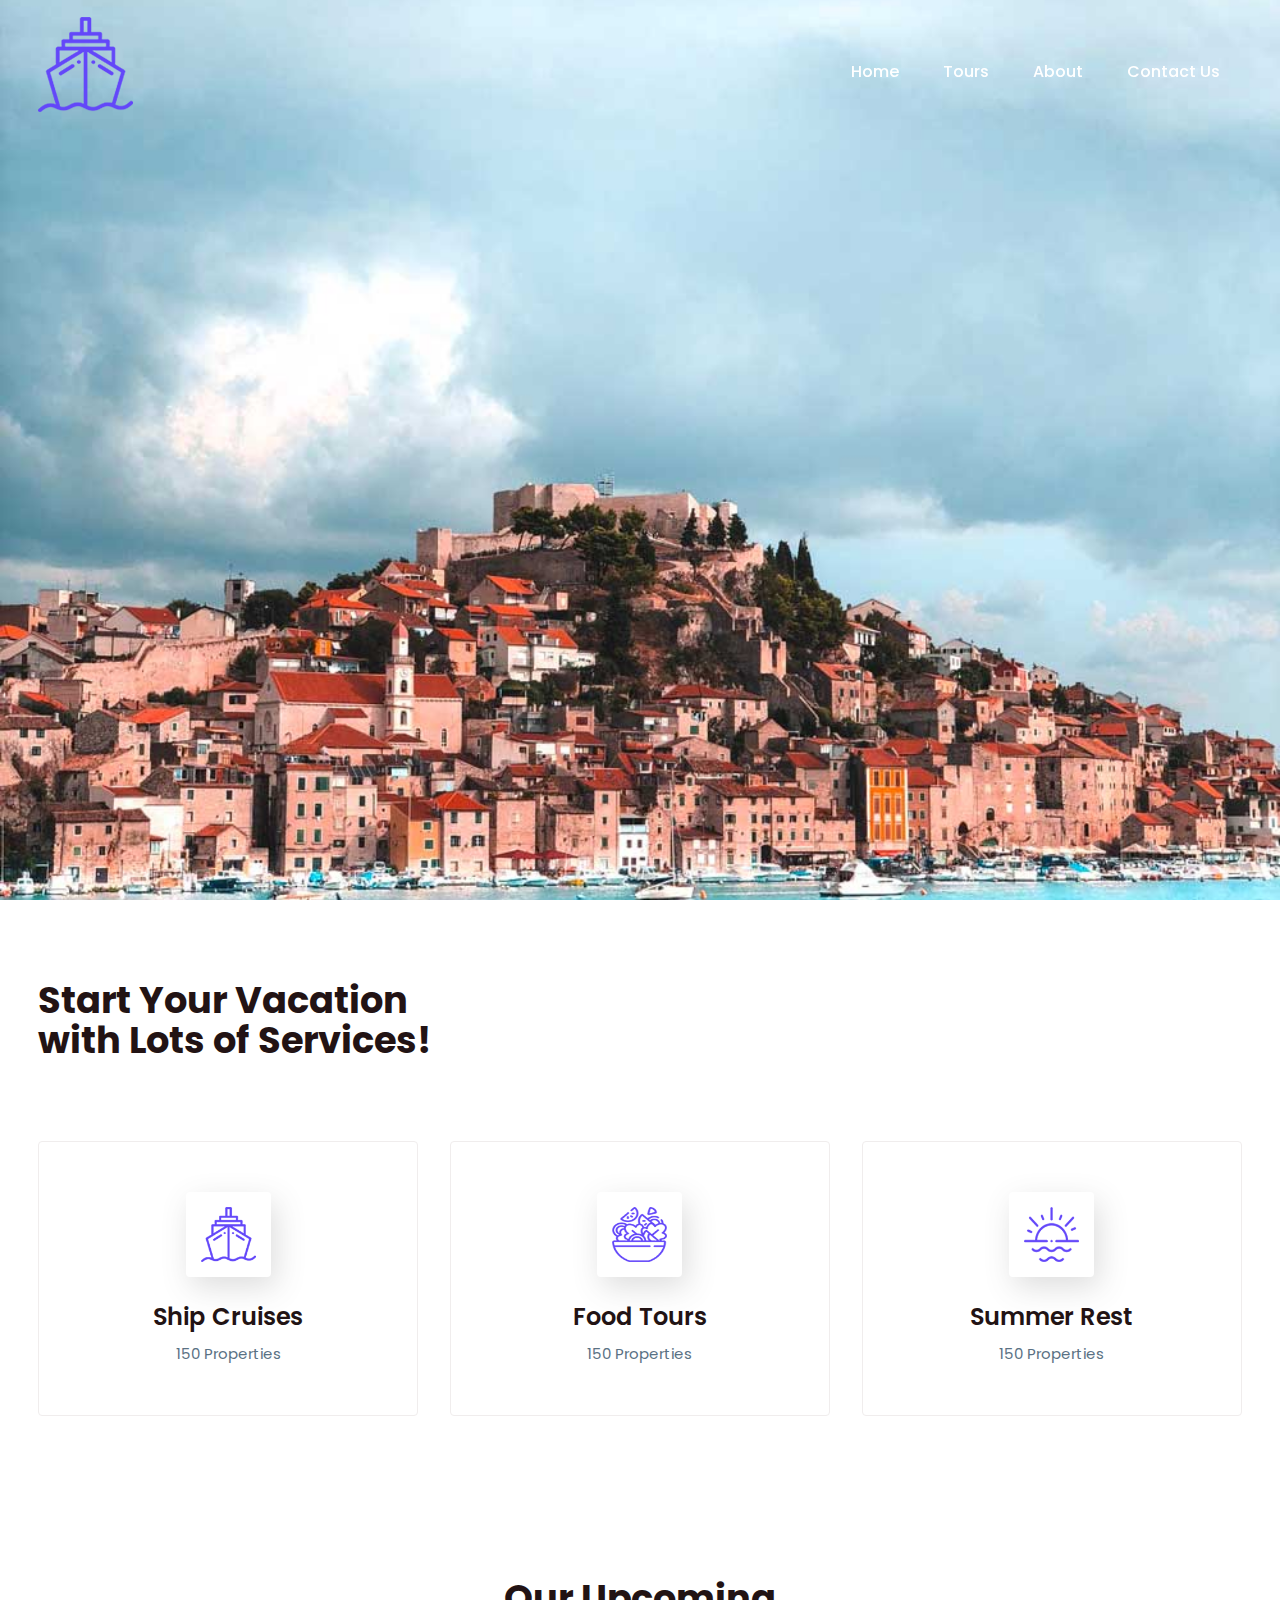
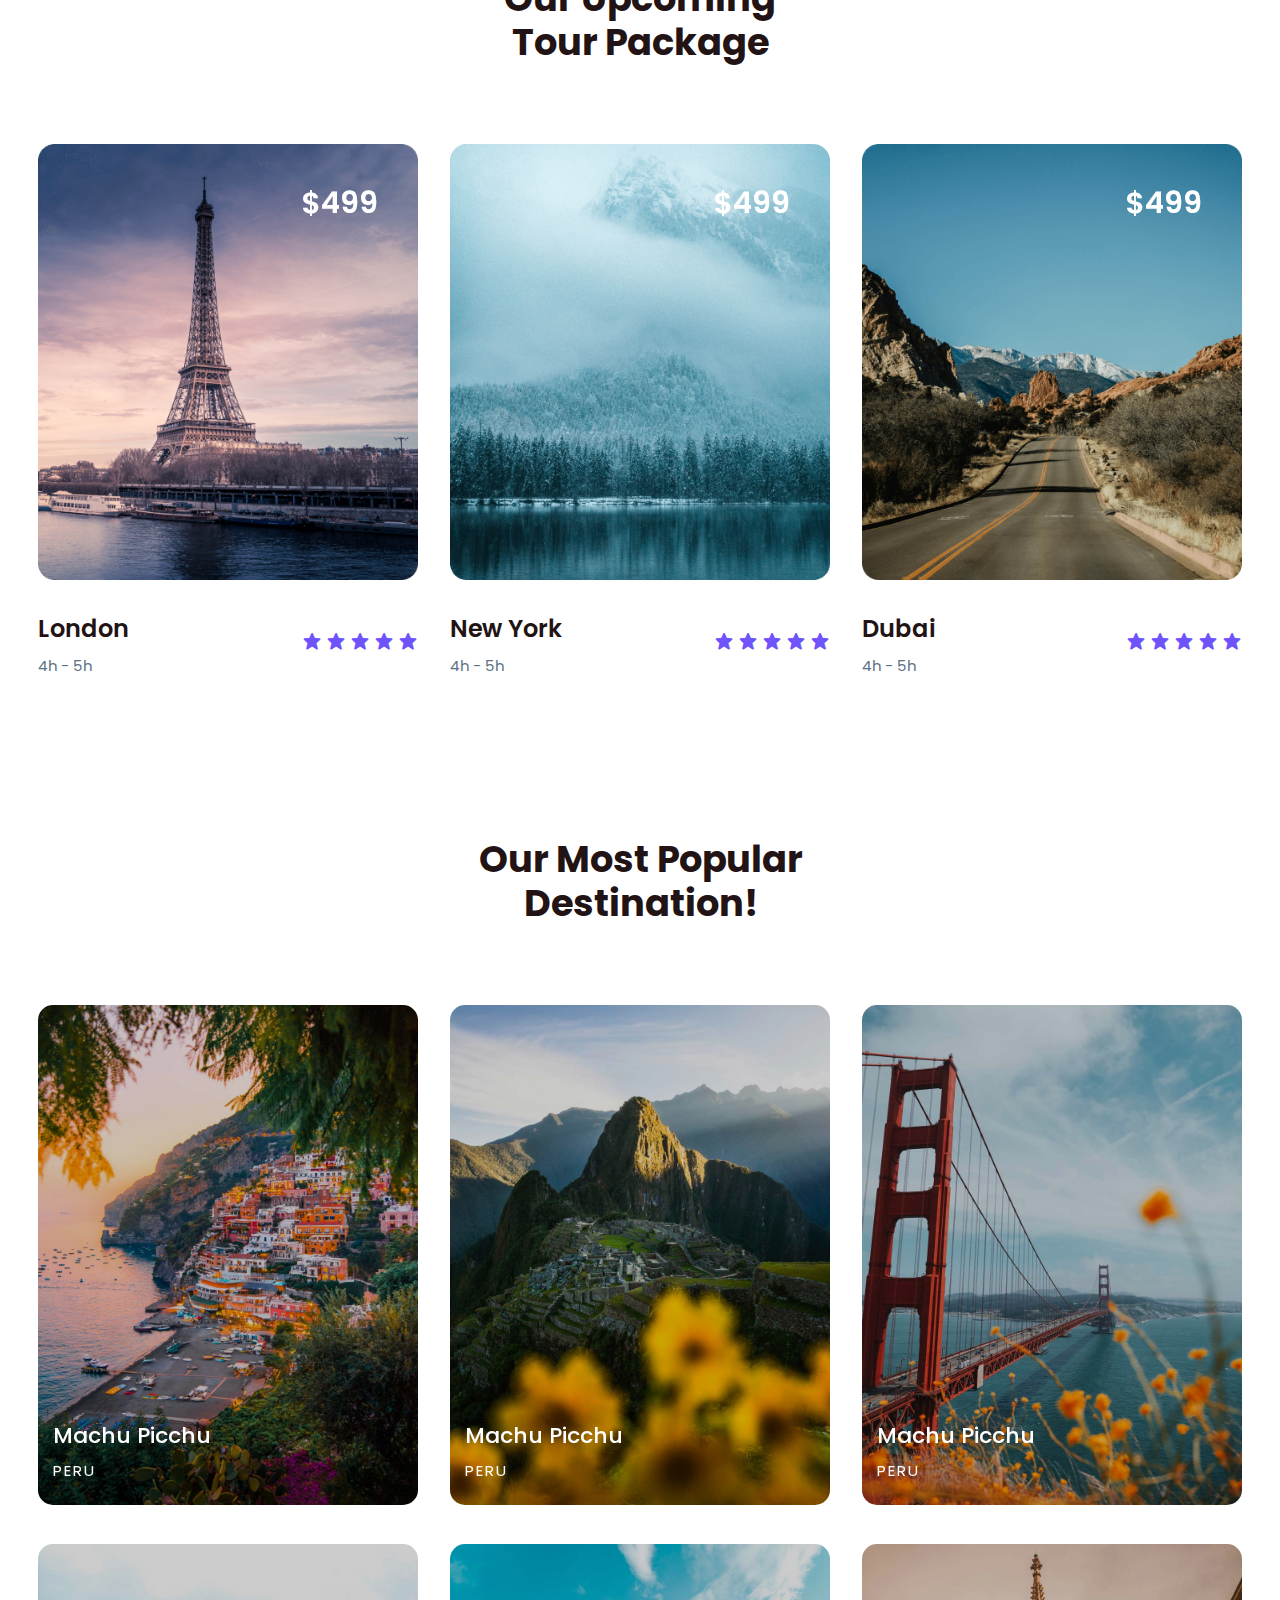
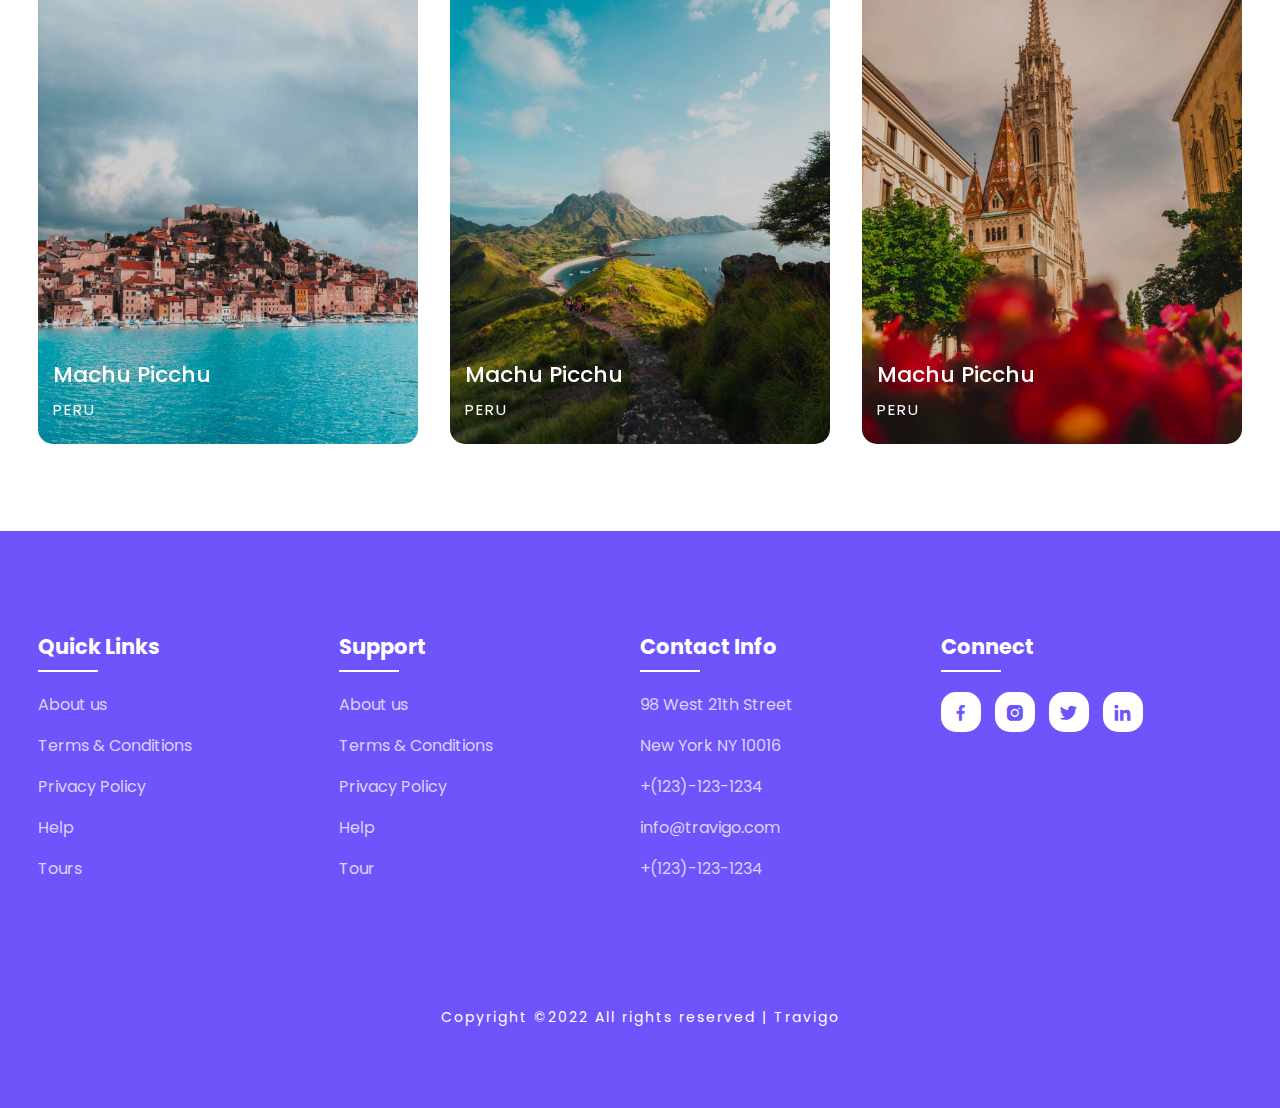
==== Tours.html @ c3b103bb "final project" ====
<!DOCTYPE html>
<html>
<head>
	<meta charset="utf-8">
	<meta name="viewport" content="width=device-width, initial-scale=1">
	<title>Travigo - Travel for everyone</title>
	<link rel="stylesheet" type="text/css" href="css/style.css">

	<link rel="stylesheet"
  href="https://unpkg.com/boxicons@latest/css/boxicons.min.css">

  <link rel="preconnect" href="https://fonts.googleapis.com">
  <link rel="preconnect" href="https://fonts.gstatic.com" crossorigin>
  <link href="https://fonts.googleapis.com/css2?family=Paytone+One&family=Poppins:wght@100;200;300;400;500;600;700;800;900&display=swap" rel="stylesheet">

</head>
<body>
	<!--header--->
	<header>
		<a href="#" class="logo"><img src="img/trip1.png"></a>
		<div class="bx bx-menu" id="menu-icon"></div>

		<ul class="navbar">
			<li><a href="index.html">Home</a></li>
			<li><a href="Tours.html">Tours</a></li>
			<li><a href="about.html">About</a></li>
			<li><a href="ContactUs.html">Contact Us</a></li>
		</ul>
	</header>
    <!--Tours--->
	<section class="Tours" id="Tours">
		<div class="Tours-text">
			
		
	</section>
	<!--container--->
	<section class="container">
		<div class="text">
			<h2>Start Your Vacation <br> with Lots of Services!</h2>
		</div>

		<div class="row-items">
			<div class="container-box">
				<div class="container-img">
					<img src="img/trip1.png">
				</div>
				<h4>Ship Cruises</h4>
				<p>150 Properties</p>
			</div>

			<div class="container-box">
				<div class="container-img">
					<img src="img/trip2.png">
				</div>
				<h4>Food Tours</h4>
				<p>150 Properties</p>
			</div>

			<div class="container-box">
				<div class="container-img">
					<img src="img/trip3.png">
				</div>
				<h4>Summer Rest</h4>
				<p>150 Properties</p>
			</div>

		</div>
	</section>


	<!--Package section--->
	<section class="package" id="package">
		<div class="title">
			<h2>Our Upcoming <br> Tour Package</h2>
		</div>

		<div class="package-content">
			<div class="box">
				<div class="thum">
					<img src="img/img1.png">
					<h3>$499</h3>
				</div>

				<div class="dest-content">
					<div class="location">
						<h4>London</h4>
						<p>4h - 5h</p>
					</div>
					<div class="stars">
						<a href="#"><i class='bx bxs-star'></i></a>
						<a href="#"><i class='bx bxs-star'></i></a>
						<a href="#"><i class='bx bxs-star'></i></a>
						<a href="#"><i class='bx bxs-star'></i></a>
						<a href="#"><i class='bx bxs-star'></i></a>
					</div>
				</div>
			</div>

			<div class="box">
				<div class="thum">
					<img src="img/img2.png">
					<h3>$499</h3>
				</div>

				<div class="dest-content">
					<div class="location">
						<h4>New York</h4>
						<p>4h - 5h</p>
					</div>
					<div class="stars">
						<a href="#"><i class='bx bxs-star'></i></a>
						<a href="#"><i class='bx bxs-star'></i></a>
						<a href="#"><i class='bx bxs-star'></i></a>
						<a href="#"><i class='bx bxs-star'></i></a>
						<a href="#"><i class='bx bxs-star'></i></a>
					</div>
				</div>
			</div>

			<div class="box">
				<div class="thum">
					<img src="img/img3.png">
					<h3>$499</h3>
				</div>

				<div class="dest-content">
					<div class="location">
						<h4>Dubai</h4>
						<p>4h - 5h</p>
					</div>
					<div class="stars">
						<a href="#"><i class='bx bxs-star'></i></a>
						<a href="#"><i class='bx bxs-star'></i></a>
						<a href="#"><i class='bx bxs-star'></i></a>
						<a href="#"><i class='bx bxs-star'></i></a>
						<a href="#"><i class='bx bxs-star'></i></a>
					</div>
				</div>
			</div>

		</div>
	</section>

	<!--destination section--->
	<section class="destination" id="destination">
		<div class="title">
			<h2>Our Most Popular <br> Destination!</h2>
		</div>

		<div class="destination-content">
			<div class="col-content">
				<img src="img/img-1.jpg">
				<h5>Machu Picchu</h5>
				<p>PERU</p>
			</div>

			<div class="col-content">
				<img src="img/img-2.jpg">
				<h5>Machu Picchu</h5>
				<p>PERU</p>
			</div>

			<div class="col-content">
				<img src="img/img-3.jpg">
				<h5>Machu Picchu</h5>
				<p>PERU</p>
			</div>

			<div class="col-content">
				<img src="img/img-4.jpg">
				<h5>Machu Picchu</h5>
				<p>PERU</p>
			</div>

			<div class="col-content">
				<img src="img/img-5.jpg">
				<h5>Machu Picchu</h5>
				<p>PERU</p>
			</div>

			<div class="col-content">
				<img src="img/img-6.jpg">
				<h5>Machu Picchu</h5>
				<p>PERU</p>
			</div>

		</div>
	</section>

	
	<!--footer--->
<section id="contact">
    <div class="footer">
        <div class="main">
            <div class="list">
                <h4>Quick Links</h4>
                <ul>
                    <li><a href="#">About us</a></li>
                    <li><a href="#">Terms & Conditions</a></li>
                    <li><a href="#">Privacy Policy</a></li>
                    <li><a href="#">Help</a></li>
                    <li><a href="#">Tours</a></li>
                </ul>
            </div>

            <div class="list">
                <h4>Support</h4>
                <ul>
                    <li><a href="#">About us</a></li>
                    <li><a href="#">Terms & Conditions</a></li>
                    <li><a href="#">Privacy Policy</a></li>
                    <li><a href="#">Help</a></li>
                    <li><a href="#">Tour</a></li>
                </ul>
            </div>

            <div class="list">
                <h4>Contact Info</h4>
                <ul>
                    <li><a href="#">98 West 21th Street</a></li>
                    <li><a href="#">New York NY 10016</a></li>
                    <li><a href="#">+(123)-123-1234</a></li>
                    <li><a href="#">info@travigo.com</a></li>
                    <li><a href="#">+(123)-123-1234</a></li>
                </ul>
            </div>

            <div class="list">
                <h4>Connect</h4>
                <div class="social">
                    <a href="#"><i class='bx bxl-facebook' ></i></a>
                    <a href="#"><i class='bx bxl-instagram-alt' ></i></a>
                    <a href="#"><i class='bx bxl-twitter' ></i></a>
                    <a href="#"><i class='bx bxl-linkedin' ></i></a>
                </div>
            </div>
        </div>
    </div>

    <div class="end-text">
        <p>Copyright ©2022 All rights reserved | Travigo</p>
    </div>
</section>

<!--link to js--->
<script type="text/javascript" src="js/script.js"></script>

</body>
</html>
---- css/style.css ----
*{
	padding: 0;
	margin: 0;
	box-sizing: border-box;
	font-family: 'Poppins', sans-serif;
	text-decoration: none;
	list-style: none;
	scroll-behavior: smooth;
}
:root{
	--bg-color: #fff;
	--text-color: #221314;
	--second-color: #5a7184;
	--main-color: #6e54fa;
	--big-font: 6rem;
	--h2-font: 3rem;
	--p-font: 1.1rem;
}
body{
	background: var(--bg-color);
	color: var(--text-color);
}

header{
	position: fixed;
	top: 0;
	right: 0;
	width: 100%;
	z-index: 1000;
	display: flex;
	align-items: center;
	justify-content: space-between;
	background: transparent;
	padding: 30px 18%;
	transition: ease .40s;
}
.logo{
	font-size: 35px;
	font-weight: 600;
	letter-spacing: 1px;
	color: var(--bg-color);
}
.navbar{
	display: flex;
}
.navbar a{
	color: var(--bg-color);
	font-size: var(--p-font);
	font-weight: 500;
	padding: 10px 22px;
	border-radius: 4px;
	transition: ease .40s;
}
.navbar a:hover{
	background: var(--bg-color);
	color: var(--text-color);
	box-shadow: 5px 10px 30px rgb(85 85 85 / 20%);
	border-radius: 4px;
}
#menu-icon{
	color: var(--bg-color);
	font-size: 35px;
	z-index: 10001;
	cursor: pointer;
	display: none;
}
#Tours{
	position: relative;
	width: 100%;
	height: 100vh;
	background: url(../img/img-4.jpg);
	background-size: cover;
	background-position: center;
	display: grid;
	grid-template-columns: repeat(1, 1fr);
	align-items: center;
}

section{
	padding: 80px 18%;
}
.home{
	position: relative;
	width: 100%;
	height: 100vh;
	background: url(../img/background.jpg);
	background-size: cover;
	background-position: center;
	display: grid;
	grid-template-columns: repeat(1, 1fr);
	align-items: center;
}

.home-text h1{
	font-size: var(--big-font);
	line-height: 1.2;
	color: var(--bg-color);
	font-family: 'Paytone One', sans-serif;
	letter-spacing: 4px;
	margin-bottom: 20px;
}
.home-text p{
	color: #ffffffbf;
	font-size: 20px;
	font-weight: 400;
	line-height: 38px;
	margin-bottom: 50px;
}
.home-btn{
	display: inline-block;
	font-size: 16px;
	padding: 15px 30px;
	background: #ffffffbf;
	color: var(--main-color);
	border-radius: 4px;
	transition: ease .40s;
}
.home-btn:hover{
	background: var(--bg-color);
	transform: scale(1.1);
}
header.sticky{
	background: var(--bg-color);
	padding: 10px 18%;
	box-shadow: rgba(33,35,38, 0.1) 0px 10px 10px -10px;
}
.sticky .logo{
	color: var(--text-color);
}
.sticky .navbar a{
	color: var(--text-color);
} 

.text h2{
	font-size: var(--h2-font);
	line-height: 1.1;
}
.row-items{
	display: grid;
	grid-template-columns: repeat(auto-fit, minmax(250px, auto));
	grid-gap: 2rem;
	align-items: center;
	text-align: center;
	margin-top: 5rem;
}
.container-box{
	background: var(--bg-color);
	border: 1px solid #f0eded;
	padding: 50px 10px;
	border-radius: 4px;
	transition: all 1s ease 0s;
	cursor: pointer;
}
.container-img img{
	height: 85px;
	width: 85px;
	padding: 15px;
	background: var(--bg-color);
	box-shadow: 5px 10px 30px rgb(85 85 85 / 20%);
	border-radius: 4px;
	margin-bottom: 15px;
	cursor: pointer;
}
.container-img-b img{
	width: 100%;
	background: var(--bg-color);
	box-shadow: 5px 10px 30px rgb(85 85 85 / 20%);
	border-radius: 4px;
	margin-bottom: 15px;
	cursor: pointer;
}
.container-box h4{
	font-size: 24px;
	font-weight: 600;
	margin-bottom: 8px;
}
.container-box p{
	font-size: 15px;
	color: var(--second-color);
}
.container-box:hover{
	box-shadow: 5px 30px 56.1276px rgb(55 55 55 / 12%);
	border: 1px solid transparent;
	transform: translateY(-3px);
}

.title{
	text-align: center;
}
.title h2{
	font-size: var(--h2-font);
	line-height: 1.2;
}
.package-content{
	display: grid;
	grid-template-columns: repeat(auto-fit, minmax(200px, auto));
	grid-gap: 2rem;
	align-items: center;
	margin-top: 5rem;
}
.thum{
	position: relative;
	transition: all .3s cubic-bezier(.445,.05,.55,.95);
	will-change: filter;
	cursor: pointer;
}
.thum img{
	width: 100%;
	height: auto;
}
.thum h3{
	position: absolute;
	font-size: 30px;
	font-weight: 600;
	text-align: right;
	color: var(--bg-color);
	top: 36px;
	right: 40px;
}
.dest-content{
	display: flex;
	flex-wrap: wrap;
	align-items: center;
	justify-content: space-between;
	padding-top: 24px;
}
.stars i{
	color: var(--main-color);
	font-size: 20px;
}
.location h4{
	font-size: 24px;
	font-weight: 600;
	margin-bottom: 8px;
}
.location p{
	font-size: 15px;
	color: var(--second-color);
}
.thum:hover{
	filter: brightness(100%) hue-rotate(45deg);
	transform: scale(1.04);
}

.destination-content{
	display: grid;
	grid-template-columns: repeat(auto-fit, minmax(340px, auto));
	grid-gap: 2rem;
	align-items: center;
	margin-top: 5rem;
}
.col-content, .blog-content{
	position: relative;
}
.col-content img, .blog-content img{
	width: 100%;
	height: 500px;
	object-fit: cover;
	border-radius: 15px;
	filter: brightness(80%);
	transition: all .3s cubic-bezier(.495,.05,.55,.95);
	will-change: filter;
}
.col-content h5{
	position: absolute;
	font-size: 22px;
	font-weight: 500;
	color: var(--bg-color);
	left: 15px;
	bottom: 60px;
}
.blog-content h5{
	position: absolute;
	font-size: 22px;
	font-weight: 500;
	color: var(--bg-color);
	left: 15px;
	bottom: 100px;
}
.col-content p, .blog-content p{
	position: absolute;
	font-size: 15px;
	color: var(--bg-color);
	left: 15px;
	bottom: 30px;
	letter-spacing: 2px;
}
.col-content img:hover{
	filter: brightness(100%) hue-rotate(45deg);
	transform: scale(1.04);
	cursor: pointer;
}
.blog-content img:hover{
	-webkit-filter: brightness(30%);
    -webkit-transition: all 1s ease;
    -moz-transition: all 1s ease;
    -o-transition: all 1s ease;
    -ms-transition: all 1s ease;
    transition: all 1s ease;
	cursor: pointer;
}

.newsletter{
	display: flex;
	flex-wrap: wrap;
	align-items: center;
	justify-content: space-between;
	grid-gap: 3rem;
}
.news-text h2{
	font-size: var(--h2-font);
	margin-bottom: 5px;
}
.news-text p{
	font-size: var(--p-font);
	color: var(--second-color);
	line-height: 30px;
}
.newsletter form{
	max-width: 100%;
	width: 450px;
	position: relative;
}
.newsletter form input:first-child{
	display: inline-block;
	width: 100%;
	padding: 20px 150px 20px 30px;
	box-shadow: 5px 10px 30px rgb(85 85 85 / 20%);
	outline: none;
	border: none;
	border-radius: 15px;
}
.newsletter form input:last-child{
	display: inline-block;
	position: absolute;
	outline: none;
	border: none;
	padding: 14px 30px;
	border-radius: 15px;
	background: var(--main-color);
	color: var(--bg-color);
	top: 6px;
	right: 6px;
	cursor: pointer;
}

#contact{
	background: var(--main-color);
}
.main{
	display: flex;
	flex-wrap: wrap;
}
.footer{
	padding: 20px 0;
}
.list{
	width: 25%;
}
.list h4{
	font-size: 21px;
	color: var(--bg-color);
	margin-bottom: 30px;
	position: relative;
}
.list h4::before{
	content: "";
	position: absolute;
	height: 2px;
	width: 60px;
	left: 0;
	bottom: -10px;
	background: var(--bg-color);
}
.list ul li:not(last-child) {
	margin-bottom: 16px;
}
.list ul li a{
	color: #ffffffbf;
	font-size: var(--p-font);
	display: block;
	transition: .3s;
}
.list ul li a:hover{
	color: var(--bg-color);
	transform: translateX(14px);
}
.list .social a{
	height: 40px;
	width: 40px;
	background: var(--bg-color);
	color: var(--main-color);
	display: inline-flex;
	align-items: center;
	justify-content: center;
	font-size: 21px;
	border-radius: 15px;
	transition: .3s;
	margin-right: 10px;
}
.list .social a:hover{
	transform: scale(1.1);
}
.end-text{
	text-align: center;
	padding-top: 90px;
}
.end-text p{
	color: var(--bg-color);
	font-size: 14px;
	letter-spacing: 2px;
}

@media (max-width: 1400px){
	header{
		padding: 17px 3%;
		transition: .2s;
	}
	header.sticky{
		padding: 10px 3%;
		transition: .2s;
	}
	section{
		padding: 80px 3%;
		transition: .2s;
	}
	:root{
		--big-font: 4.5rem;
	  --h2-font: 2.3rem;
	  --p-font: 1rem;
	  transition: .2s;
	}
}

@media (max-width: 1040px){
	#menu-icon{
		display: block;
	}
	.stick #menu-icon{
		color: var(--text-color);
	}
	.home{
		height: 88vh;
	}
	.navbar{
		position: absolute;
		top: 0;
		right: -100%;
		width: 270px;
		height: 120vh;
		background: #1067cc;
		display: flex;
		flex-direction: column;
		align-items: center;
		padding: 150px 30px;
		transition: 0.5s all;
	}
	.navbar a{
		display: block;
		margin: 1.2rem 0;
	}
	.sticky .navbar a{
		color: var(--bg-color);
	}
	.navbar a:hover{
		color: var(--text-color);
	}
	.open{
		right: 0;
	}
	.list{
		width: 50%;
		margin-bottom: 12px;
	}
}

@media (max-width: 575px){
	.list{
		width: 100%;
	}
	.newsletter form{
		width: 350px;
	}
	:root{
		--big-font: 3.8rem;
	  --h2-font: 1.8rem;
	  transition: .2s;
	}
	.text{
		text-align: center;
	}
	.home{
		height: 85vh;
		transition: .2s;
	}
}
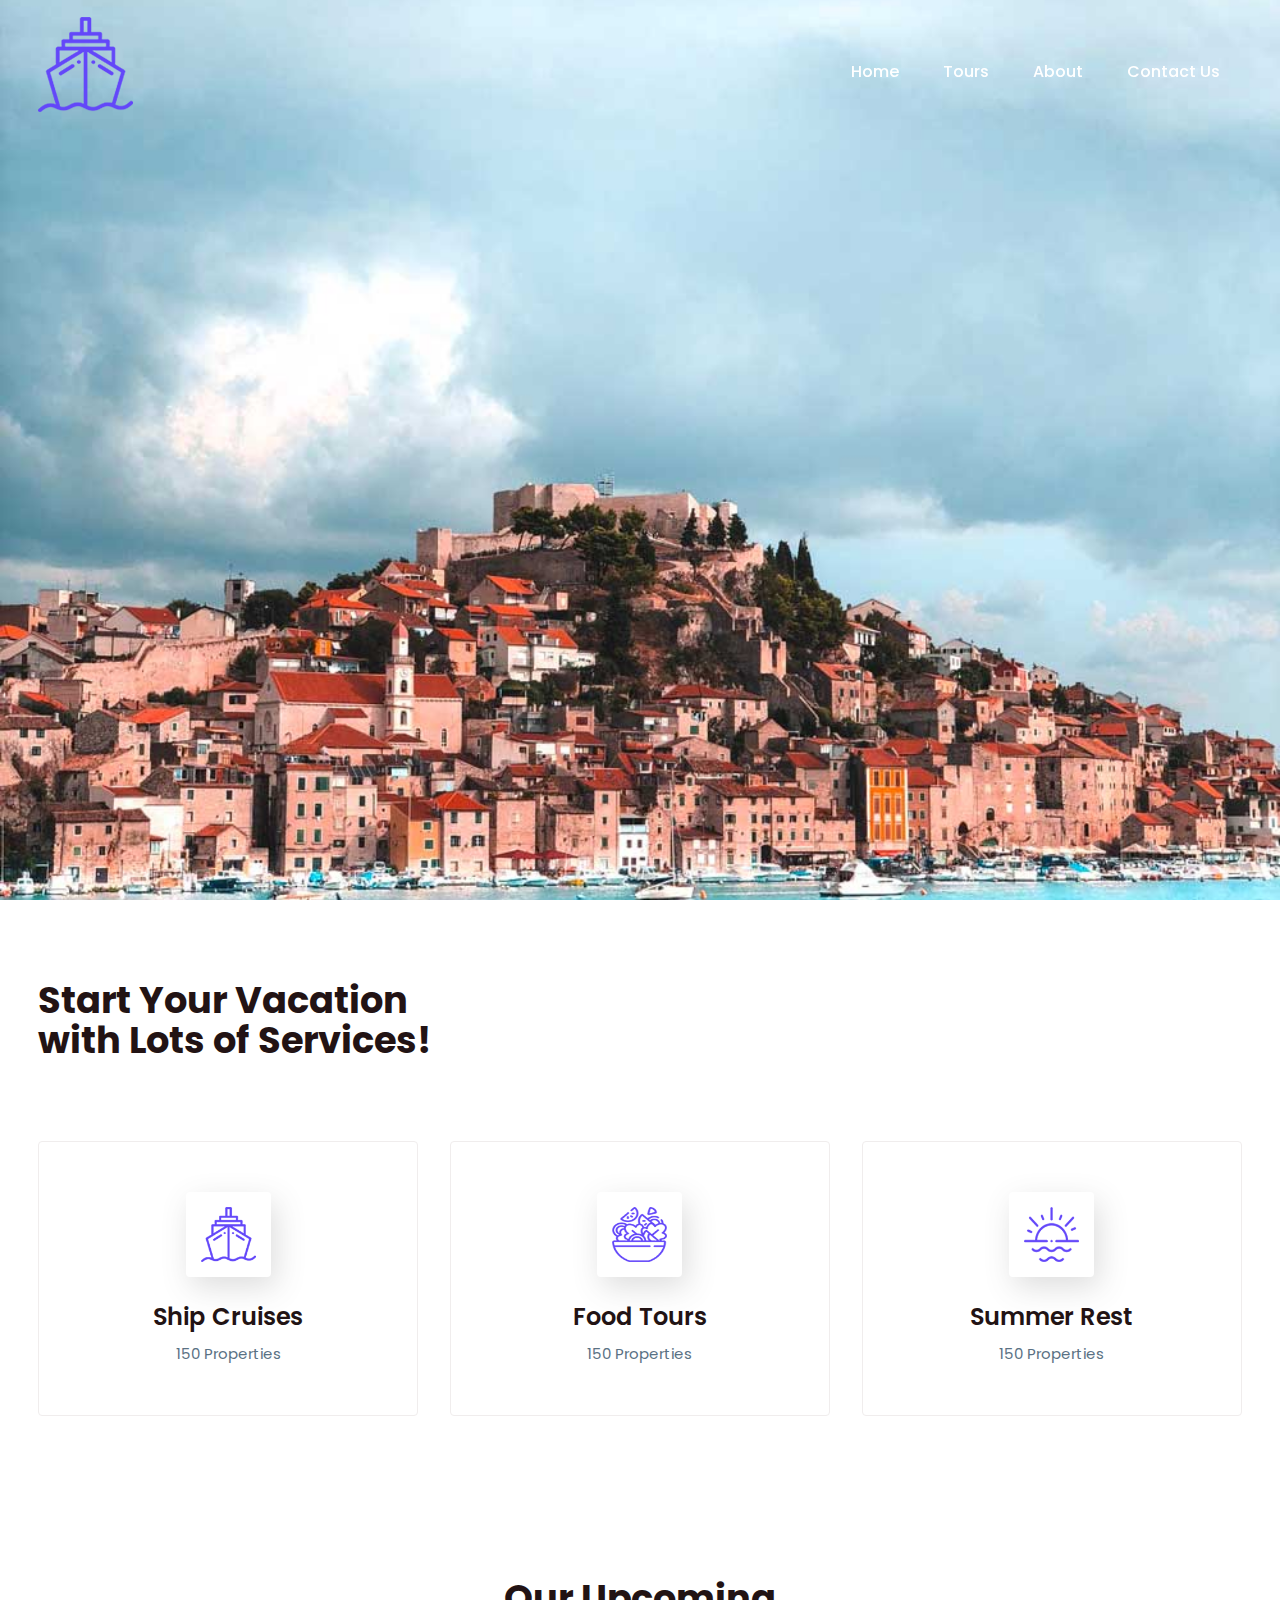
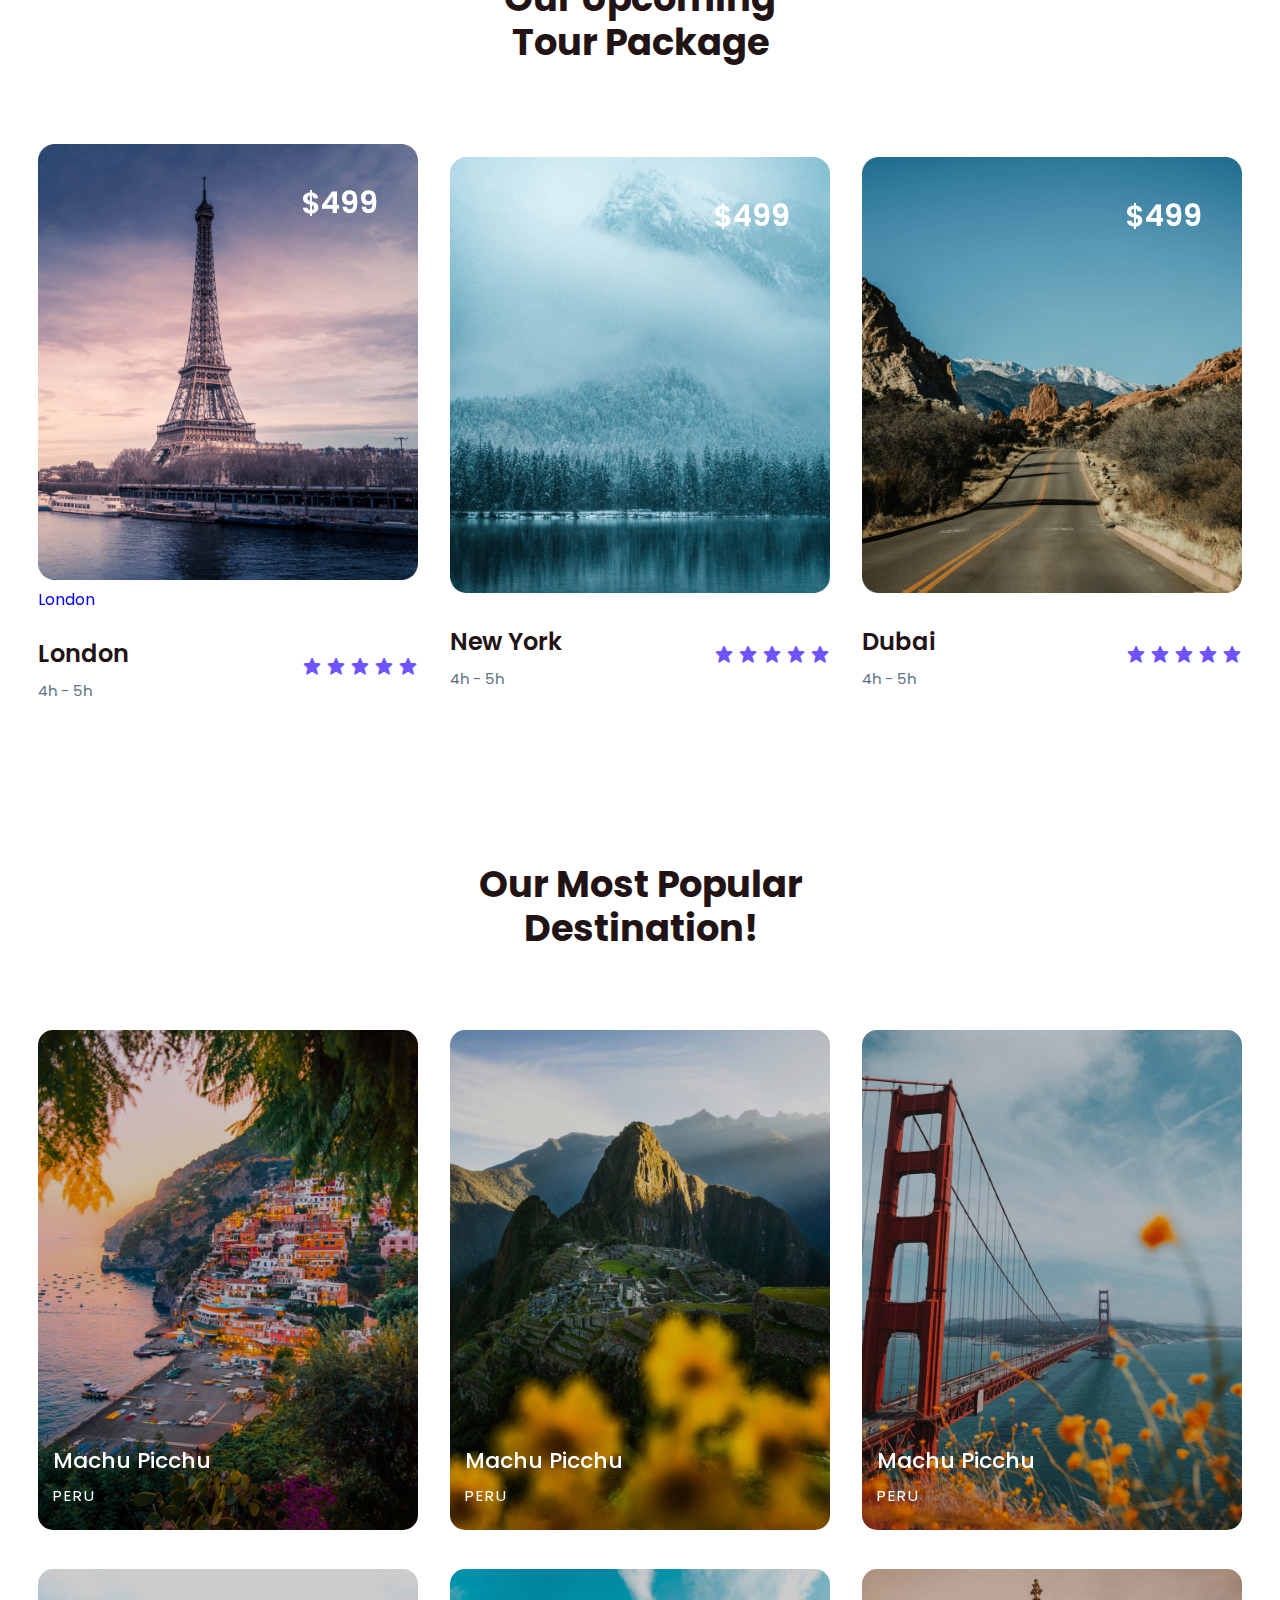
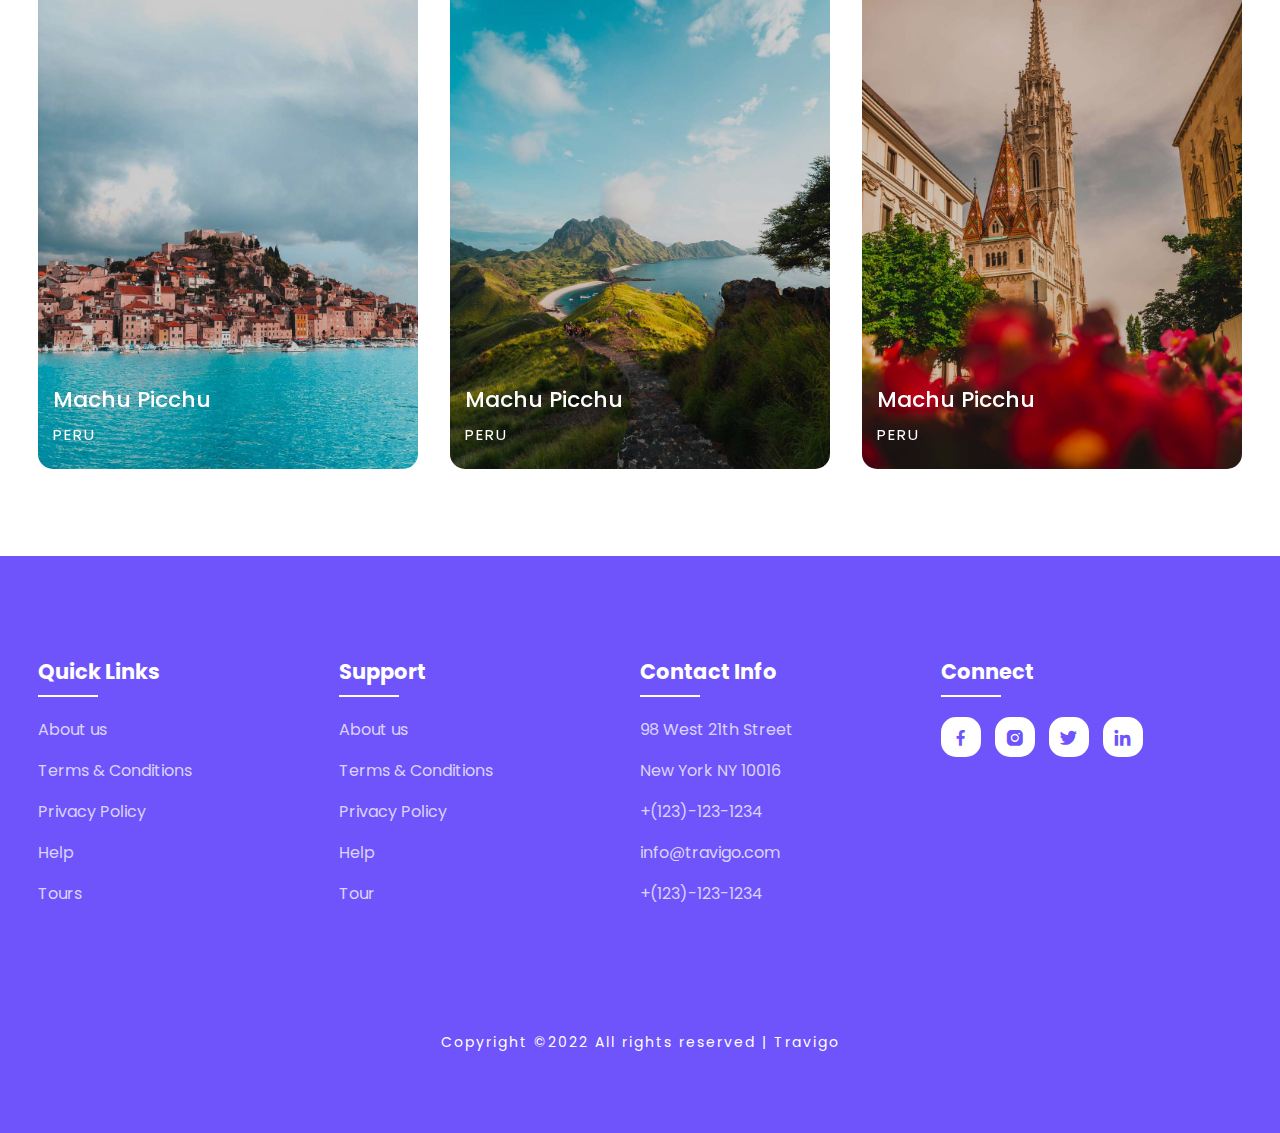
==== commit 6f9adeea: "Add files via upload" ====
--- a/Tours.html
+++ b/Tours.html
@@ -1,249 +1,250 @@
-<!DOCTYPE html>
-<html>
-<head>
-	<meta charset="utf-8">
-	<meta name="viewport" content="width=device-width, initial-scale=1">
-	<title>Travigo - Travel for everyone</title>
-	<link rel="stylesheet" type="text/css" href="css/style.css">
-
-	<link rel="stylesheet"
-  href="https://unpkg.com/boxicons@latest/css/boxicons.min.css">
-
-  <link rel="preconnect" href="https://fonts.googleapis.com">
-  <link rel="preconnect" href="https://fonts.gstatic.com" crossorigin>
-  <link href="https://fonts.googleapis.com/css2?family=Paytone+One&family=Poppins:wght@100;200;300;400;500;600;700;800;900&display=swap" rel="stylesheet">
-
-</head>
-<body>
-	<!--header--->
-	<header>
-		<a href="#" class="logo"><img src="img/trip1.png"></a>
-		<div class="bx bx-menu" id="menu-icon"></div>
-
-		<ul class="navbar">
-			<li><a href="index.html">Home</a></li>
-			<li><a href="Tours.html">Tours</a></li>
-			<li><a href="about.html">About</a></li>
-			<li><a href="ContactUs.html">Contact Us</a></li>
-		</ul>
-	</header>
-    <!--Tours--->
-	<section class="Tours" id="Tours">
-		<div class="Tours-text">
-			
-		
-	</section>
-	<!--container--->
-	<section class="container">
-		<div class="text">
-			<h2>Start Your Vacation <br> with Lots of Services!</h2>
-		</div>
-
-		<div class="row-items">
-			<div class="container-box">
-				<div class="container-img">
-					<img src="img/trip1.png">
-				</div>
-				<h4>Ship Cruises</h4>
-				<p>150 Properties</p>
-			</div>
-
-			<div class="container-box">
-				<div class="container-img">
-					<img src="img/trip2.png">
-				</div>
-				<h4>Food Tours</h4>
-				<p>150 Properties</p>
-			</div>
-
-			<div class="container-box">
-				<div class="container-img">
-					<img src="img/trip3.png">
-				</div>
-				<h4>Summer Rest</h4>
-				<p>150 Properties</p>
-			</div>
-
-		</div>
-	</section>
-
-
-	<!--Package section--->
-	<section class="package" id="package">
-		<div class="title">
-			<h2>Our Upcoming <br> Tour Package</h2>
-		</div>
-
-		<div class="package-content">
-			<div class="box">
-				<div class="thum">
-					<img src="img/img1.png">
-					<h3>$499</h3>
-				</div>
-
-				<div class="dest-content">
-					<div class="location">
-						<h4>London</h4>
-						<p>4h - 5h</p>
-					</div>
-					<div class="stars">
-						<a href="#"><i class='bx bxs-star'></i></a>
-						<a href="#"><i class='bx bxs-star'></i></a>
-						<a href="#"><i class='bx bxs-star'></i></a>
-						<a href="#"><i class='bx bxs-star'></i></a>
-						<a href="#"><i class='bx bxs-star'></i></a>
-					</div>
-				</div>
-			</div>
-
-			<div class="box">
-				<div class="thum">
-					<img src="img/img2.png">
-					<h3>$499</h3>
-				</div>
-
-				<div class="dest-content">
-					<div class="location">
-						<h4>New York</h4>
-						<p>4h - 5h</p>
-					</div>
-					<div class="stars">
-						<a href="#"><i class='bx bxs-star'></i></a>
-						<a href="#"><i class='bx bxs-star'></i></a>
-						<a href="#"><i class='bx bxs-star'></i></a>
-						<a href="#"><i class='bx bxs-star'></i></a>
-						<a href="#"><i class='bx bxs-star'></i></a>
-					</div>
-				</div>
-			</div>
-
-			<div class="box">
-				<div class="thum">
-					<img src="img/img3.png">
-					<h3>$499</h3>
-				</div>
-
-				<div class="dest-content">
-					<div class="location">
-						<h4>Dubai</h4>
-						<p>4h - 5h</p>
-					</div>
-					<div class="stars">
-						<a href="#"><i class='bx bxs-star'></i></a>
-						<a href="#"><i class='bx bxs-star'></i></a>
-						<a href="#"><i class='bx bxs-star'></i></a>
-						<a href="#"><i class='bx bxs-star'></i></a>
-						<a href="#"><i class='bx bxs-star'></i></a>
-					</div>
-				</div>
-			</div>
-
-		</div>
-	</section>
-
-	<!--destination section--->
-	<section class="destination" id="destination">
-		<div class="title">
-			<h2>Our Most Popular <br> Destination!</h2>
-		</div>
-
-		<div class="destination-content">
-			<div class="col-content">
-				<img src="img/img-1.jpg">
-				<h5>Machu Picchu</h5>
-				<p>PERU</p>
-			</div>
-
-			<div class="col-content">
-				<img src="img/img-2.jpg">
-				<h5>Machu Picchu</h5>
-				<p>PERU</p>
-			</div>
-
-			<div class="col-content">
-				<img src="img/img-3.jpg">
-				<h5>Machu Picchu</h5>
-				<p>PERU</p>
-			</div>
-
-			<div class="col-content">
-				<img src="img/img-4.jpg">
-				<h5>Machu Picchu</h5>
-				<p>PERU</p>
-			</div>
-
-			<div class="col-content">
-				<img src="img/img-5.jpg">
-				<h5>Machu Picchu</h5>
-				<p>PERU</p>
-			</div>
-
-			<div class="col-content">
-				<img src="img/img-6.jpg">
-				<h5>Machu Picchu</h5>
-				<p>PERU</p>
-			</div>
-
-		</div>
-	</section>
-
-	
-	<!--footer--->
-<section id="contact">
-    <div class="footer">
-        <div class="main">
-            <div class="list">
-                <h4>Quick Links</h4>
-                <ul>
-                    <li><a href="#">About us</a></li>
-                    <li><a href="#">Terms & Conditions</a></li>
-                    <li><a href="#">Privacy Policy</a></li>
-                    <li><a href="#">Help</a></li>
-                    <li><a href="#">Tours</a></li>
-                </ul>
-            </div>
-
-            <div class="list">
-                <h4>Support</h4>
-                <ul>
-                    <li><a href="#">About us</a></li>
-                    <li><a href="#">Terms & Conditions</a></li>
-                    <li><a href="#">Privacy Policy</a></li>
-                    <li><a href="#">Help</a></li>
-                    <li><a href="#">Tour</a></li>
-                </ul>
-            </div>
-
-            <div class="list">
-                <h4>Contact Info</h4>
-                <ul>
-                    <li><a href="#">98 West 21th Street</a></li>
-                    <li><a href="#">New York NY 10016</a></li>
-                    <li><a href="#">+(123)-123-1234</a></li>
-                    <li><a href="#">info@travigo.com</a></li>
-                    <li><a href="#">+(123)-123-1234</a></li>
-                </ul>
-            </div>
-
-            <div class="list">
-                <h4>Connect</h4>
-                <div class="social">
-                    <a href="#"><i class='bx bxl-facebook' ></i></a>
-                    <a href="#"><i class='bx bxl-instagram-alt' ></i></a>
-                    <a href="#"><i class='bx bxl-twitter' ></i></a>
-                    <a href="#"><i class='bx bxl-linkedin' ></i></a>
-                </div>
-            </div>
-        </div>
-    </div>
-
-    <div class="end-text">
-        <p>Copyright ©2022 All rights reserved | Travigo</p>
-    </div>
-</section>
-
-<!--link to js--->
-<script type="text/javascript" src="js/script.js"></script>
-
-</body>
+<!DOCTYPE html>
+<html>
+<head>
+	<meta charset="utf-8">
+	<meta name="viewport" content="width=device-width, initial-scale=1">
+	<title>Travigo - Travel for everyone</title>
+	<link rel="stylesheet" type="text/css" href="css/style.css">
+
+	<link rel="stylesheet"
+  href="https://unpkg.com/boxicons@latest/css/boxicons.min.css">
+
+  <link rel="preconnect" href="https://fonts.googleapis.com">
+  <link rel="preconnect" href="https://fonts.gstatic.com" crossorigin>
+  <link href="https://fonts.googleapis.com/css2?family=Paytone+One&family=Poppins:wght@100;200;300;400;500;600;700;800;900&display=swap" rel="stylesheet">
+
+</head>
+<body>
+	<!--header--->
+	<header>
+		<a href="#" class="logo"><img src="img/trip1.png"></a>
+		<div class="bx bx-menu" id="menu-icon"></div>
+
+		<ul class="navbar">
+			<li><a href="index.html">Home</a></li>
+			<li><a href="Tours.html">Tours</a></li>
+			<li><a href="about.html">About</a></li>
+			<li><a href="ContactUs.html">Contact Us</a></li>
+		</ul>
+	</header>
+    <!--Tours--->
+	<section class="Tours" id="Tours">
+		<div class="Tours-text">
+			
+		
+	</section>
+	<!--container--->
+	<section class="container">
+		<div class="text">
+			<h2>Start Your Vacation <br> with Lots of Services!</h2>
+		</div>
+
+		<div class="row-items">
+			<div class="container-box">
+				<div class="container-img">
+					<img src="img/trip1.png">
+				</div>
+				<h4>Ship Cruises</h4>
+				<p>150 Properties</p>
+			</div>
+
+			<div class="container-box">
+				<div class="container-img">
+					<img src="img/trip2.png">
+				</div>
+				<h4>Food Tours</h4>
+				<p>150 Properties</p>
+			</div>
+
+			<div class="container-box">
+				<div class="container-img">
+					<img src="img/trip3.png">
+				</div>
+				<h4>Summer Rest</h4>
+				<p>150 Properties</p>
+			</div>
+
+		</div>
+	</section>
+
+
+	<!--Package section--->
+	<section class="package" id="package">
+		<div class="title">
+			<h2>Our Upcoming <br> Tour Package </h2>
+		</div>
+
+		<div class="package-content">
+			<div class="box">
+				<div class="thum">
+					<img src="img/img1.png">
+					<h3>$499</h3>
+					<li><a href="London.html">London</a></li>
+				</div>
+
+				<div class="dest-content">
+					<div class="location">
+						<h4>London</h4>
+						<p>4h - 5h</p>
+					</div>
+					<div class="stars">
+						<a href="#"><i class='bx bxs-star'></i></a>
+						<a href="#"><i class='bx bxs-star'></i></a>
+						<a href="#"><i class='bx bxs-star'></i></a>
+						<a href="#"><i class='bx bxs-star'></i></a>
+						<a href="#"><i class='bx bxs-star'></i></a>
+					</div>
+				</div>
+			</div>
+
+			<div class="box">
+				<div class="thum">
+					<img src="img/img2.png">
+					<h3>$499</h3>
+				</div>
+
+				<div class="dest-content">
+					<div class="location">
+						<h4>New York</h4>
+						<p>4h - 5h</p>
+					</div>
+					<div class="stars">
+						<a href="#"><i class='bx bxs-star'></i></a>
+						<a href="#"><i class='bx bxs-star'></i></a>
+						<a href="#"><i class='bx bxs-star'></i></a>
+						<a href="#"><i class='bx bxs-star'></i></a>
+						<a href="#"><i class='bx bxs-star'></i></a>
+					</div>
+				</div>
+			</div>
+
+			<div class="box">
+				<div class="thum">
+					<img src="img/img3.png">
+					<h3>$499</h3>
+				</div>
+
+				<div class="dest-content">
+					<div class="location">
+						<h4>Dubai</h4>
+						<p>4h - 5h</p>
+					</div>
+					<div class="stars">
+						<a href="#"><i class='bx bxs-star'></i></a>
+						<a href="#"><i class='bx bxs-star'></i></a>
+						<a href="#"><i class='bx bxs-star'></i></a>
+						<a href="#"><i class='bx bxs-star'></i></a>
+						<a href="#"><i class='bx bxs-star'></i></a>
+					</div>
+				</div>
+			</div>
+
+		</div>
+	</section>
+
+	<!--destination section--->
+	<section class="destination" id="destination">
+		<div class="title">
+			<h2>Our Most Popular <br> Destination!</h2>
+		</div>
+
+		<div class="destination-content">
+			<div class="col-content">
+				<img src="img/img-1.jpg">
+				<h5>Machu Picchu</h5>
+				<p>PERU</p>
+			</div>
+
+			<div class="col-content">
+				<img src="img/img-2.jpg">
+				<h5>Machu Picchu</h5>
+				<p>PERU</p>
+			</div>
+
+			<div class="col-content">
+				<img src="img/img-3.jpg">
+				<h5>Machu Picchu</h5>
+				<p>PERU</p>
+			</div>
+
+			<div class="col-content">
+				<img src="img/img-4.jpg">
+				<h5>Machu Picchu</h5>
+				<p>PERU</p>
+			</div>
+
+			<div class="col-content">
+				<img src="img/img-5.jpg">
+				<h5>Machu Picchu</h5>
+				<p>PERU</p>
+			</div>
+
+			<div class="col-content">
+				<img src="img/img-6.jpg">
+				<h5>Machu Picchu</h5>
+				<p>PERU</p>
+			</div>
+
+		</div>
+	</section>
+
+	
+	<!--footer--->
+<section id="contact">
+    <div class="footer">
+        <div class="main">
+            <div class="list">
+                <h4>Quick Links</h4>
+                <ul>
+                    <li><a href="#">About us</a></li>
+                    <li><a href="#">Terms & Conditions</a></li>
+                    <li><a href="#">Privacy Policy</a></li>
+                    <li><a href="#">Help</a></li>
+                    <li><a href="#">Tours</a></li>
+                </ul>
+            </div>
+
+            <div class="list">
+                <h4>Support</h4>
+                <ul>
+                    <li><a href="#">About us</a></li>
+                    <li><a href="#">Terms & Conditions</a></li>
+                    <li><a href="#">Privacy Policy</a></li>
+                    <li><a href="#">Help</a></li>
+                    <li><a href="#">Tour</a></li>
+                </ul>
+            </div>
+
+            <div class="list">
+                <h4>Contact Info</h4>
+                <ul>
+                    <li><a href="#">98 West 21th Street</a></li>
+                    <li><a href="#">New York NY 10016</a></li>
+                    <li><a href="#">+(123)-123-1234</a></li>
+                    <li><a href="#">info@travigo.com</a></li>
+                    <li><a href="#">+(123)-123-1234</a></li>
+                </ul>
+            </div>
+
+            <div class="list">
+                <h4>Connect</h4>
+                <div class="social">
+                    <a href="#"><i class='bx bxl-facebook' ></i></a>
+                    <a href="#"><i class='bx bxl-instagram-alt' ></i></a>
+                    <a href="#"><i class='bx bxl-twitter' ></i></a>
+                    <a href="#"><i class='bx bxl-linkedin' ></i></a>
+                </div>
+            </div>
+        </div>
+    </div>
+
+    <div class="end-text">
+        <p>Copyright ©2022 All rights reserved | Travigo</p>
+    </div>
+</section>
+
+<!--link to js--->
+<script type="text/javascript" src="js/script.js"></script>
+
+</body>
 </html>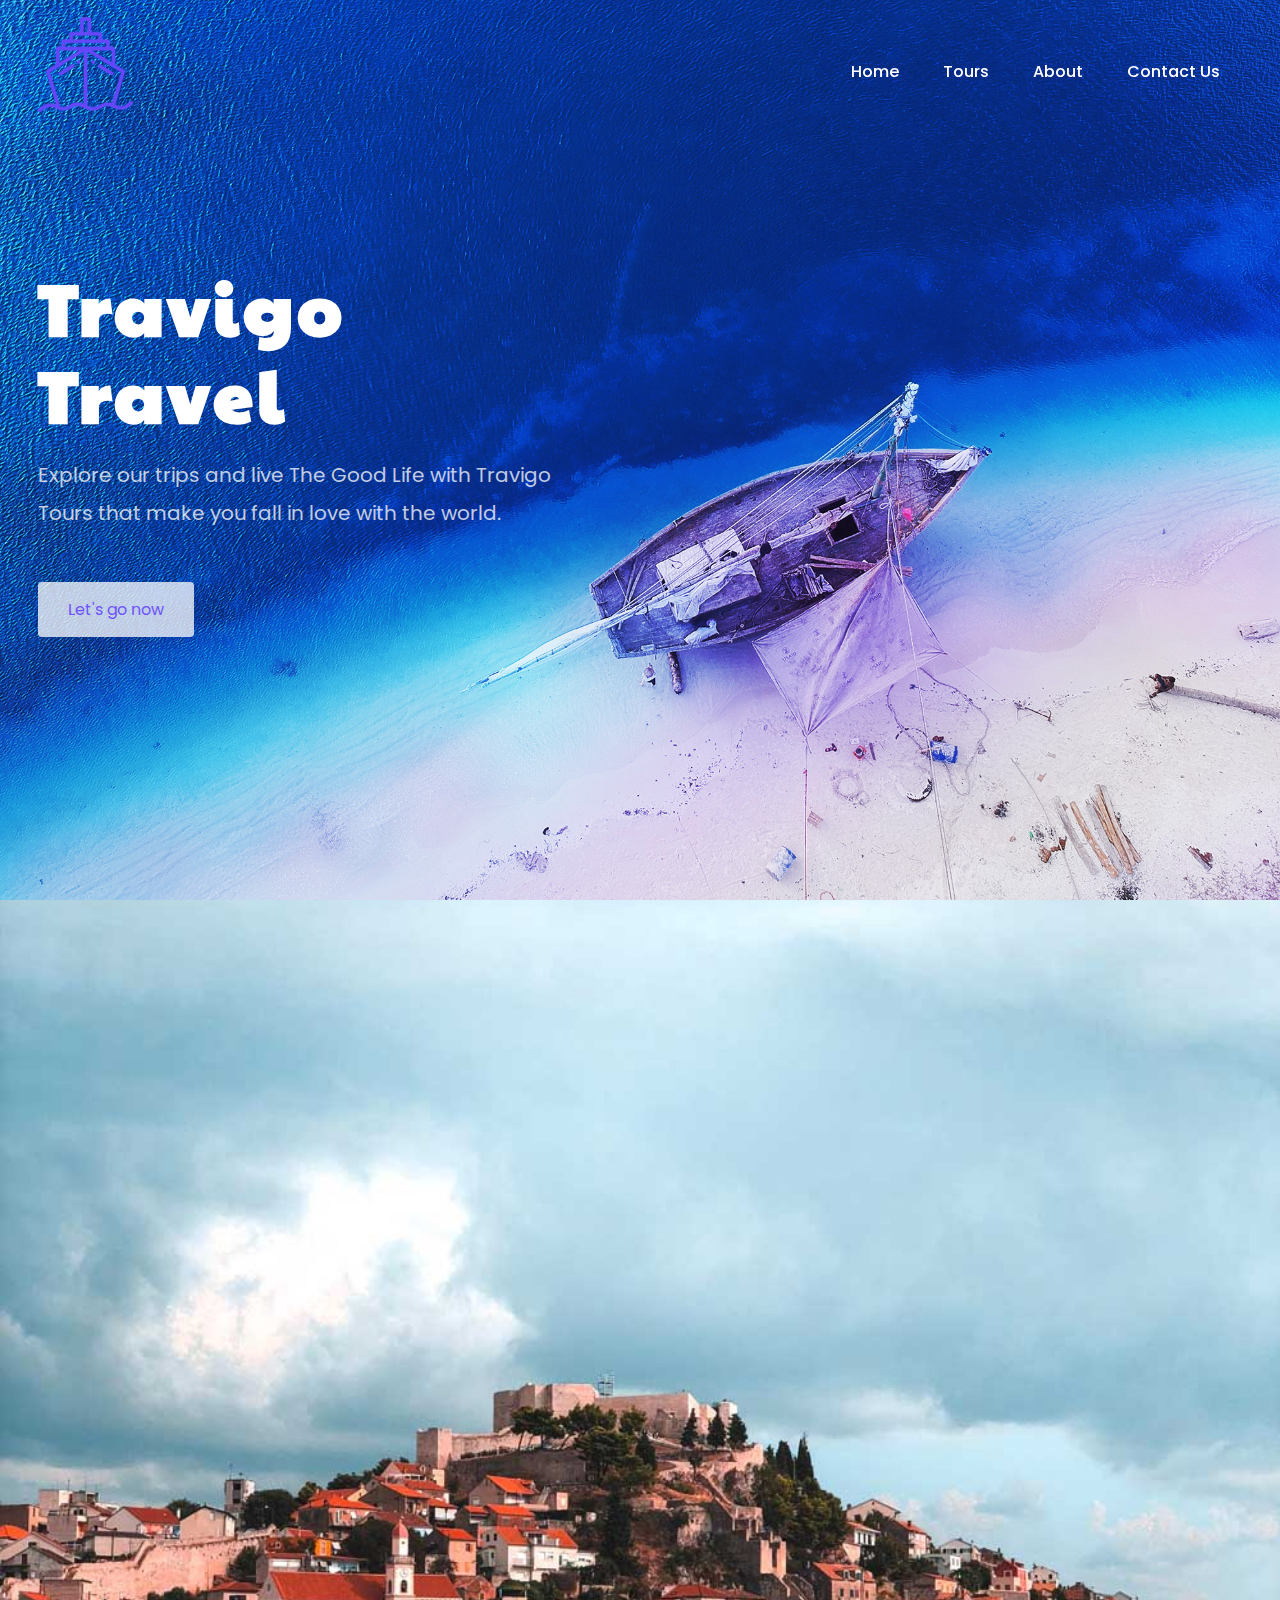
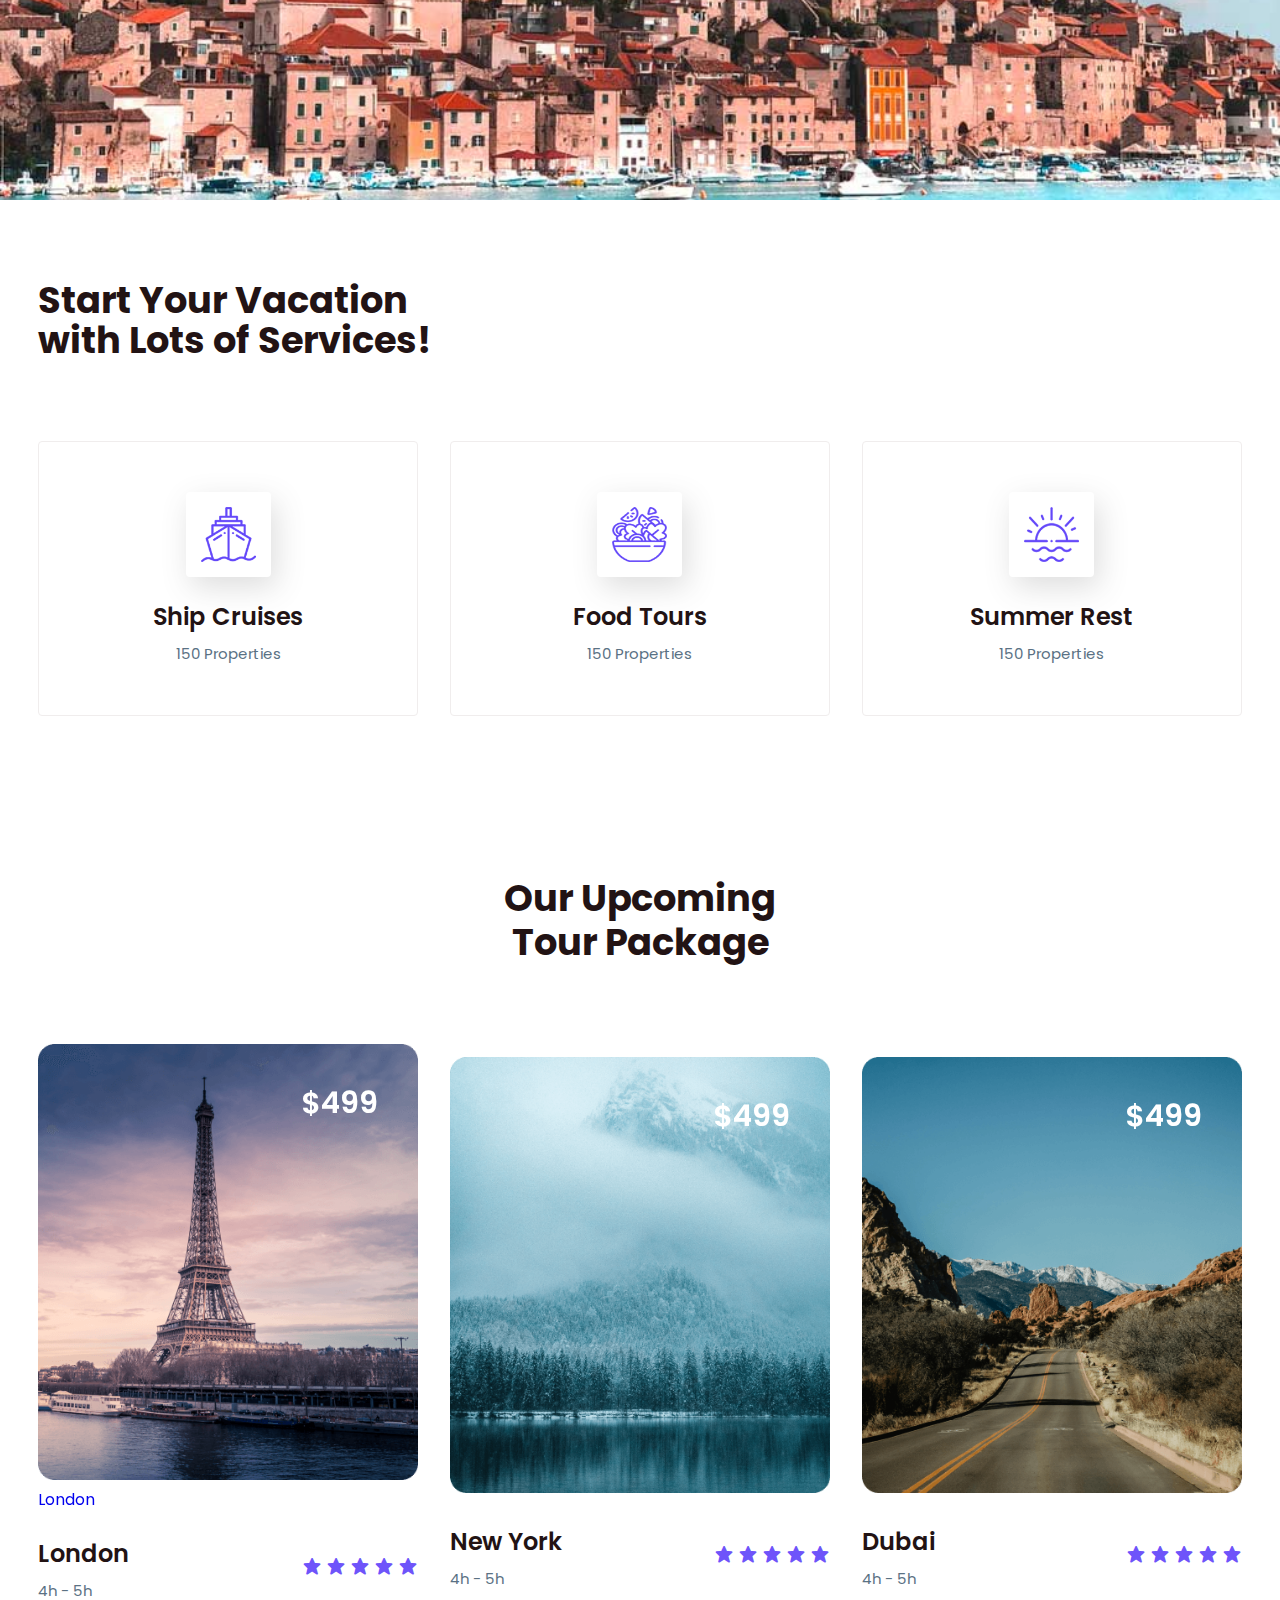
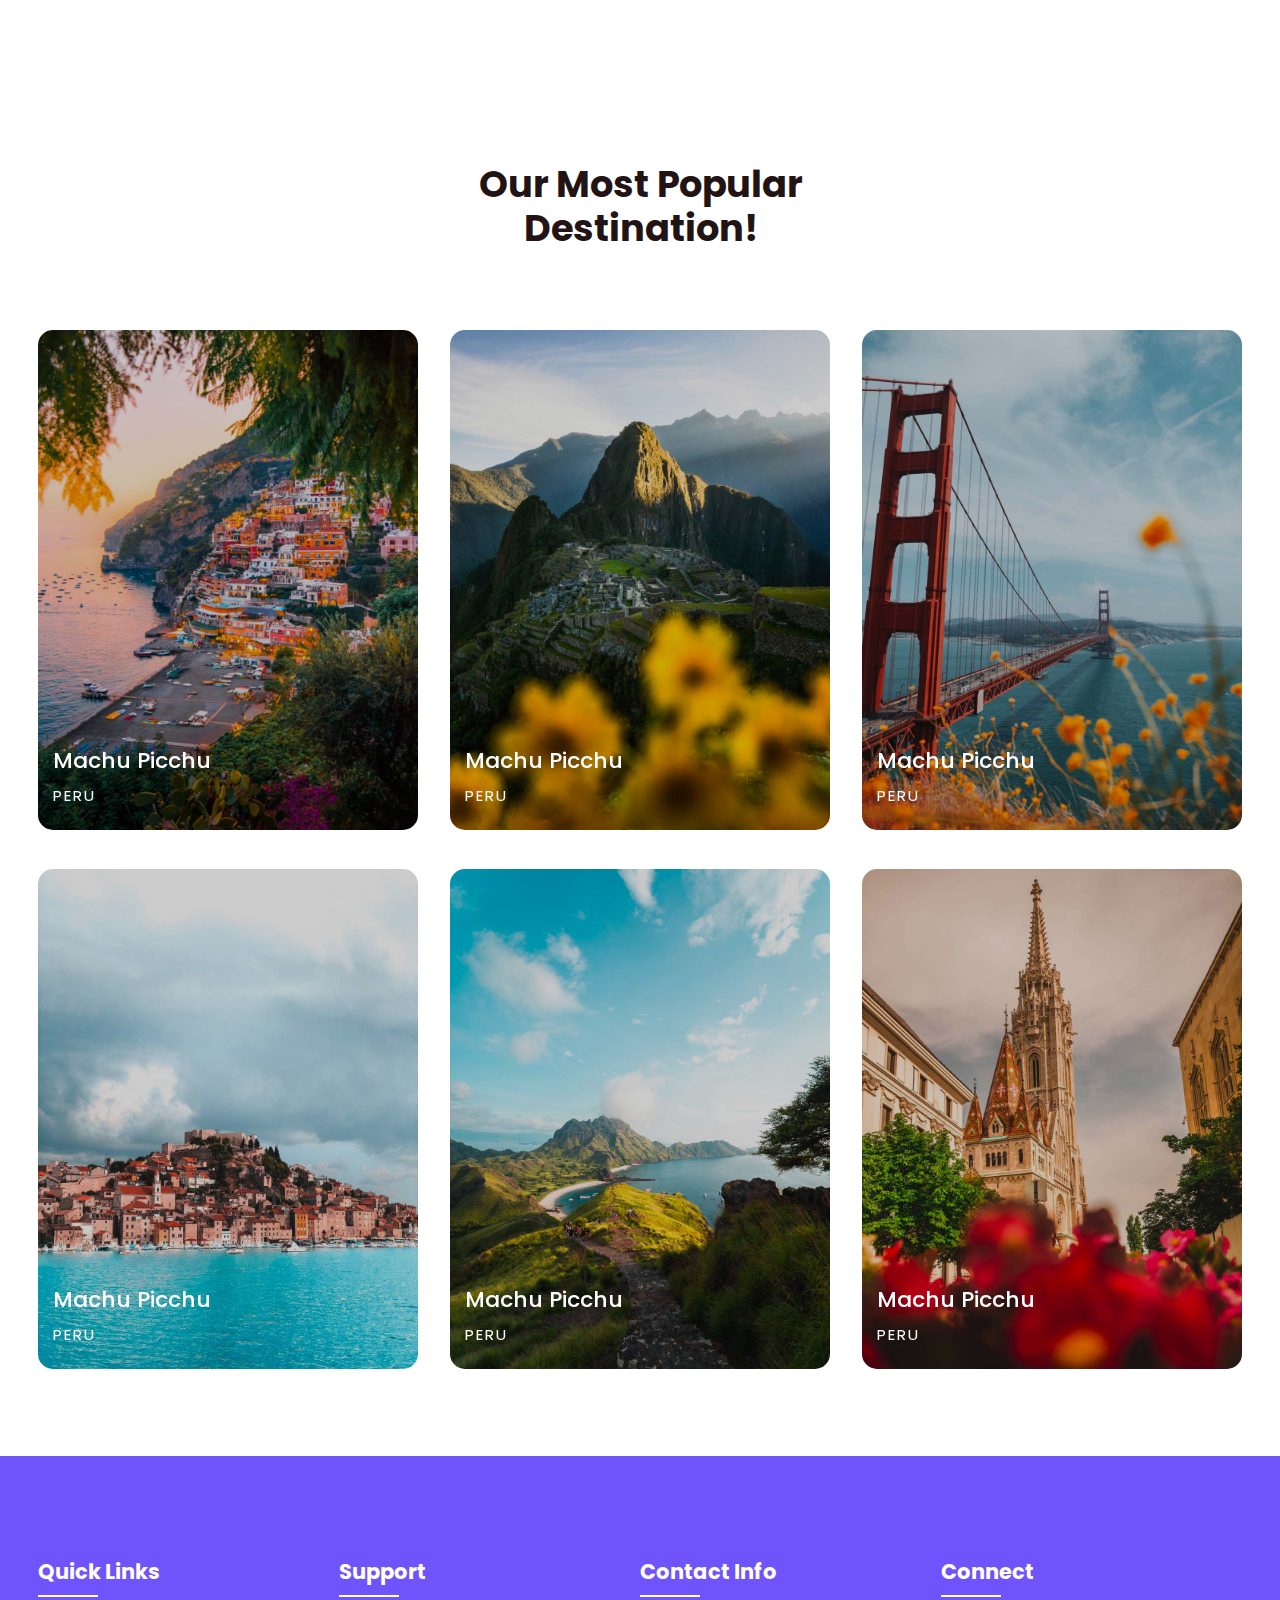
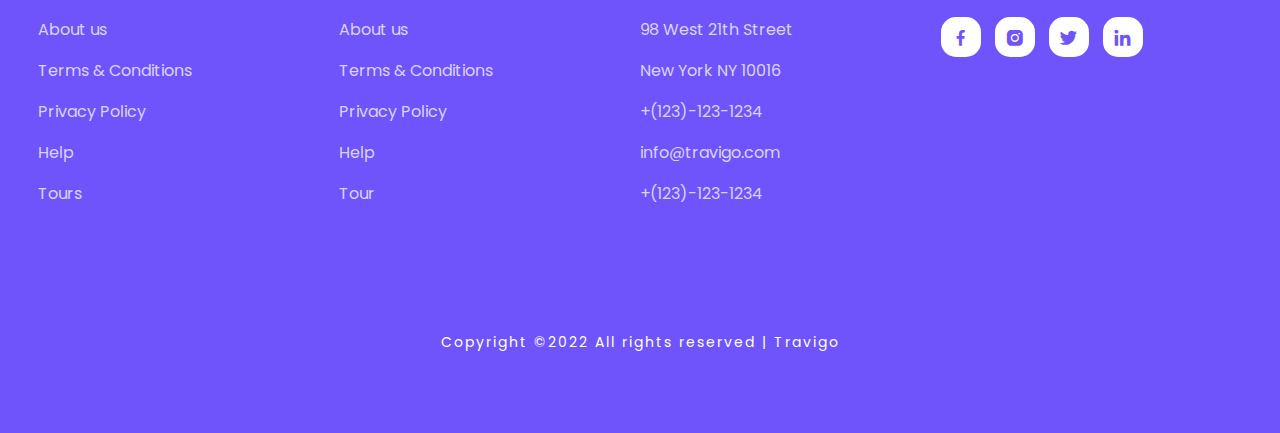
==== commit d5db8f02: "Update Tours.html" ====
--- a/Tours.html
+++ b/Tours.html
@@ -27,6 +27,14 @@
 			<li><a href="ContactUs.html">Contact Us</a></li>
 		</ul>
 	</header>
+	<!--Home section--->
+	<section class="home" id="home">
+		<div class="home-text">
+			<h1>Travigo <br> Travel</h1>
+			<p>Explore our trips and live The Good Life with Travigo <br> Tours that make you fall in love with the world.</p>
+			<a href="#" class="home-btn">Let's go now</a>
+		</div>
+	</section>
     <!--Tours--->
 	<section class="Tours" id="Tours">
 		<div class="Tours-text">
@@ -247,4 +255,4 @@
 <script type="text/javascript" src="js/script.js"></script>
 
 </body>
-</html>+</html>
